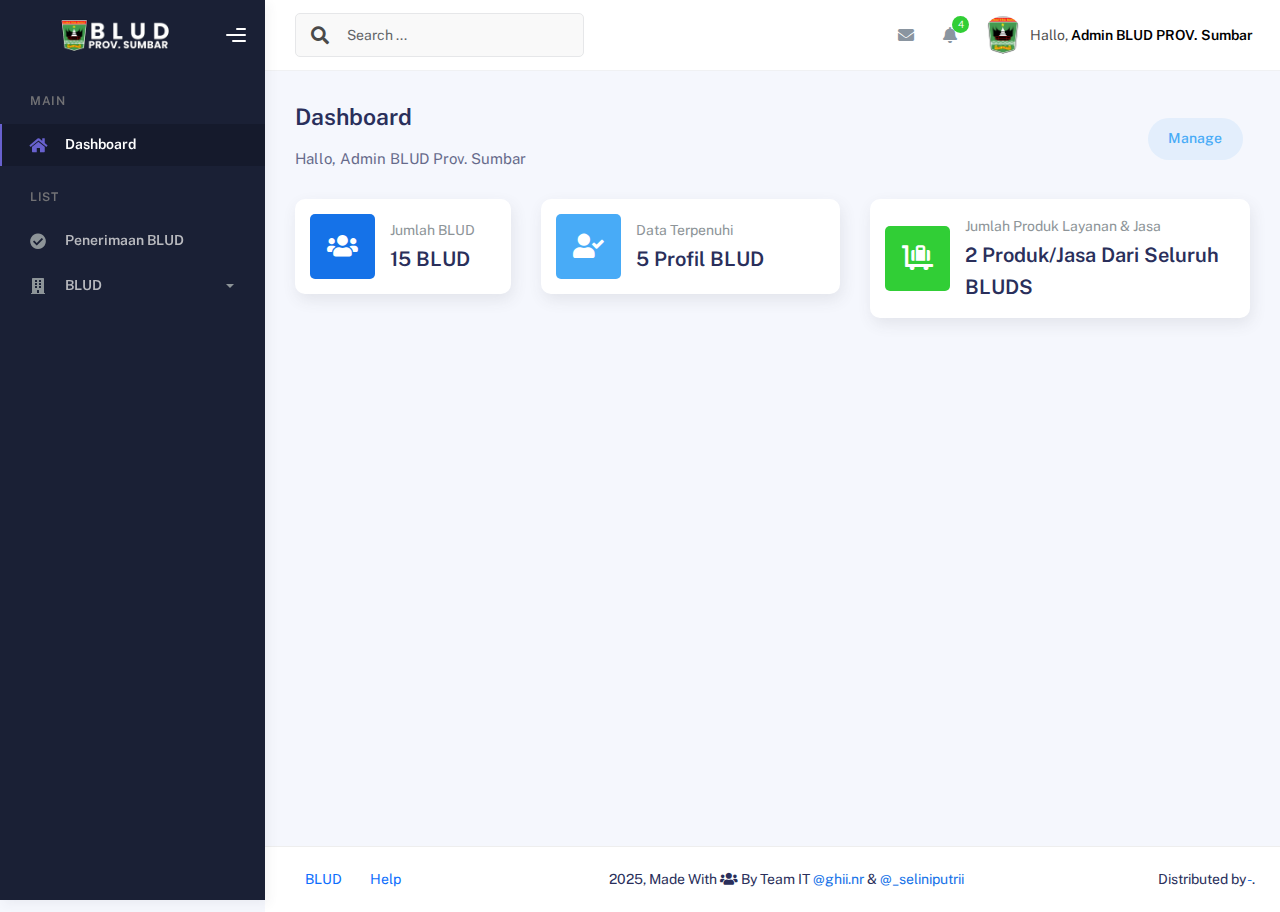
==== dashboard/index.html @ 41505d50 "Second" ====
<!DOCTYPE html>
<html lang="en">
  <head>
    <meta http-equiv="X-UA-Compatible" content="IE=edge" />
    <title>Dashboard - BLUD Provinsi. Sumatera Barat</title>
    <meta
      content="width=device-width, initial-scale=1.0, shrink-to-fit=no"
      name="viewport" />
    <link
      rel="icon"
      href="assets/img/kaiadmin/tuah_sakato.png"
      type="image/x-icon" />

    <!-- Fonts and icons -->
    <script src="assets/js/plugin/webfont/webfont.min.js"></script>
    <script>
      WebFont.load({
        google: { families: ["Public Sans:300,400,500,600,700"] },
        custom: {
          families: [
            "Font Awesome 5 Solid",
            "Font Awesome 5 Regular",
            "Font Awesome 5 Brands",
            "simple-line-icons",
          ],
          urls: ["assets/css/fonts.min.css"],
        },
        active: function () {
          sessionStorage.fonts = true;
        },
      });
    </script>

    <!-- CSS Files -->
    <link rel="stylesheet" href="assets/css/bootstrap.min.css" />
    <link rel="stylesheet" href="assets/css/plugins.min.css" />
    <link rel="stylesheet" href="assets/css/kaiadmin.min.css" />

    <!-- CSS Just for demo purpose, don't include it in your project -->
    <link rel="stylesheet" href="../assets/css/demo.css" />
  </head>
  <body>
    <div class="wrapper">
      <!-- Sidebar -->
      <div class="sidebar" data-background-color="dark">
        <div class="sidebar-logo">
          <!-- Logo Header -->
          <div class="logo-header" data-background-color="dark">
            <a href="index.html" class="logo">
              <img
                src="assets/img/kaiadmin/bludicon.png"
                alt="navbar brand"
                class="navbar-brand"
                height="45" />
            </a>
            <div class="nav-toggle">
              <button class="btn btn-toggle toggle-sidebar">
                <i class="gg-menu-right"></i>
              </button>
              <button class="btn btn-toggle sidenav-toggler">
                <i class="gg-menu-left"></i>
              </button>
            </div>
            <button class="topbar-toggler more">
              <i class="gg-more-vertical-alt"></i>
            </button>
          </div>
          <!-- End Logo Header -->
        </div>
        <div class="sidebar-wrapper scrollbar scrollbar-inner">
          <div class="sidebar-content">
            <ul class="nav nav-secondary">
              <li class="nav-section">
                <span class="sidebar-mini-icon">
                  <i class="fa fa-ellipsis-h"></i>
                </span>
                <h4 class="text-section">Main</h4>
              </li>
              <li class="nav-item active">
                <a href="index.html">
                  <i class="fas fa-home"></i>
                  <p>Dashboard</p>
                </a>
              </li>
              <!-- <li class="nav-item active">
                <a
                  data-bs-toggle="collapse"
                  href="#dashboard"
                  class="collapsed"
                  aria-expanded="false"
                >
                  <i class="fas fa-home"></i>
                  <p>Dashboard</p>
                  <span class="caret"></span>
                </a>
                <div class="collapse" id="dashboard">
                  <ul class="nav nav-collapse">
                    <li>
                      <a href="penerimaan.html">
                        <span class="sub-item">Dashboard 1</span>
                      </a>
                    </li>
                  </ul>
                </div>
              </li> -->
              <li class="nav-section">
                <span class="sidebar-mini-icon">
                  <i class="fa fa-ellipsis-h"></i>
                </span>
                <h4 class="text-section">List</h4>
              </li>
              <li class="nav-item">
                <a href="penerimaan.html">
                  <i class="fas fa-check-circle"></i>
                  <p>Penerimaan BLUD</p>
                </a>
              </li>
              <li class="nav-item">
                <a data-bs-toggle="collapse" href="#base">
                  <i class="fas fa-building"></i>
                  <p>BLUD</p>
                  <span class="caret"></span>
                </a>
                <div class="collapse" id="base">
                  <ul class="nav nav-collapse">
                    <li>
                      <a href="pengelolaan.html">
                        <span class="sub-item">Pengelolaan BLUD</span>
                      </a>
                    </li>
                    <li>
                      <a href="data.html">
                        <span class="sub-item">Data BLUD</span>
                      </a>
                    </li>
                  </ul>
                </div>
              </li>
            </ul>
          </div>
        </div>
      </div>
      <!-- End Sidebar -->

      <div class="main-panel">
        <div class="main-header">
          <div class="main-header-logo">
            <!-- Logo Header -->
            <div class="logo-header" data-background-color="dark">
              <a href="index.html" class="logo">
                <img
                  src="assets/img/kaiadmin/bludicon.png"
                  alt="navbar brand"
                  class="navbar-brand"
                  height="20" />
              </a>
              <div class="nav-toggle">
                <button class="btn btn-toggle toggle-sidebar">
                  <i class="gg-menu-right"></i>
                </button>
                <button class="btn btn-toggle sidenav-toggler">
                  <i class="gg-menu-left"></i>
                </button>
              </div>
              <button class="topbar-toggler more">
                <i class="gg-more-vertical-alt"></i>
              </button>
            </div>
            <!-- End Logo Header -->
          </div>
          <!-- Navbar Header -->
          <nav
            class="navbar navbar-header navbar-header-transparent navbar-expand-lg border-bottom">
            <div class="container-fluid">
              <nav
                class="navbar navbar-header-left navbar-expand-lg navbar-form nav-search p-0 d-none d-lg-flex">
                <div class="input-group">
                  <div class="input-group-prepend">
                    <button type="submit" class="btn btn-search pe-1">
                      <i class="fa fa-search search-icon"></i>
                    </button>
                  </div>
                  <input
                    type="text"
                    placeholder="Search ..."
                    class="form-control" />
                </div>
              </nav>

              <ul class="navbar-nav topbar-nav ms-md-auto align-items-center">
                <li
                  class="nav-item topbar-icon dropdown hidden-caret d-flex d-lg-none">
                  <a
                    class="nav-link dropdown-toggle"
                    data-bs-toggle="dropdown"
                    href="#"
                    role="button"
                    aria-expanded="false"
                    aria-haspopup="true">
                    <i class="fa fa-search"></i>
                  </a>
                  <ul class="dropdown-menu dropdown-search animated fadeIn">
                    <form class="navbar-left navbar-form nav-search">
                      <div class="input-group">
                        <input
                          type="text"
                          placeholder="Search ..."
                          class="form-control" />
                      </div>
                    </form>
                  </ul>
                </li>
                <li class="nav-item topbar-icon dropdown hidden-caret">
                  <a
                    class="nav-link dropdown-toggle"
                    href="#"
                    id="messageDropdown"
                    role="button"
                    data-bs-toggle="dropdown"
                    aria-haspopup="true"
                    aria-expanded="false">
                    <i class="fa fa-envelope"></i>
                  </a>
                  <ul
                    class="dropdown-menu messages-notif-box animated fadeIn"
                    aria-labelledby="messageDropdown">
                    <li>
                      <div
                        class="dropdown-title d-flex justify-content-between align-items-center">
                        Pesan
                        <a href="#" class="small">&#10004&#10004</a>
                      </div>
                    </li>
                    <li>
                      <div class="message-notif-scroll scrollbar-outer">
                        <div class="notif-center">
                          <a href="#">
                            <div class="notif-img">
                              <img
                                src="assets/img/Ghifari Noer Rahman.jpg"
                                alt="Img Profile" />
                            </div>
                            <div class="notif-content">
                              <span class="subject">Ghifari Noer Rahman</span>
                              <span class="block"> Dashboard sedang dalam pembuatan! </span>
                              <span class="time">1 menit yang lalu</span>
                            </div>
                          </a>
                        </div>
                      </div>
                    </li>
                    <li>
                      <a class="see-all" href="javascript:void(0);"
                        >Lihat semua pesan<i class="fa fa-angle-right"></i>
                      </a>
                    </li>
                  </ul>
                </li>
                <li class="nav-item topbar-icon dropdown hidden-caret">
                  <a
                    class="nav-link dropdown-toggle"
                    href="#"
                    id="notifDropdown"
                    role="button"
                    data-bs-toggle="dropdown"
                    aria-haspopup="true"
                    aria-expanded="false">
                    <i class="fa fa-bell"></i>
                    <span class="notification">4</span>
                  </a>
                  <ul
                    class="dropdown-menu notif-box animated fadeIn"
                    aria-labelledby="notifDropdown">
                    <li>
                      <div class="dropdown-title">
                        Anda memiliki 2 notifikasi baru
                      </div>
                    </li>
                    <li>
                      <div class="notif-scroll scrollbar-outer">
                        <div class="notif-center">
                          <a href="#">
                            <div class="notif-icon notif-primary">
                              <i class="fa fa-user-plus"></i>
                            </div>
                            <div class="notif-content">
                              <span class="block"> Pengguna baru terdaftar </span>
                              <span class="time">1 menit yang lalu</span>
                            </div>
                          </a>
                          <a href="#">
                            <div class="notif-icon notif-success">
                              <i class="fa fa-comment"></i>
                            </div>
                            <div class="notif-content">
                              <span class="block">
                                User Ghifari Noer Rahman mengomentari admin
                              </span>
                              <span class="time">3 menit yang lalu</span>
                            </div>
                          </a>
                        </div>
                      </div>
                    </li>
                    <li>
                      <a class="see-all" href="javascript:void(0);"
                        >Lihat semua notifikasi<i class="fa fa-angle-right"></i>
                      </a>
                    </li>
                  </ul>
                </li>

                <li class="nav-item topbar-user dropdown hidden-caret">
                  <a
                    class="dropdown-toggle profile-pic"
                    data-bs-toggle="dropdown"
                    href="#"
                    aria-expanded="false">
                    <div class="avatar-sm">
                      <img
                        src="assets/img/kaiadmin/tuah_sakato.png"
                        alt="..."
                        class="avatar-img rounded-circle" />
                    </div>
                    <span class="profile-username">
                      <span class="op-7">Hallo,</span>
                      <span class="fw-bold">Admin BLUD PROV. Sumbar</span>
                    </span>
                  </a>
                  <ul class="dropdown-menu dropdown-user animated fadeIn">
                    <div class="dropdown-user-scroll scrollbar-outer">
                      <li>
                        <div class="user-box">
                          <div class="avatar-lg">
                            <img
                              src="assets/img/kaiadmin/tuah_sakato.png"
                              alt="image profile"
                              class="avatar-img rounded" />
                          </div>
                          <div class="u-text">
                            <h4>BLUD PROV. Sumbar</h4>
                            <p class="text-muted">bludprovsumbar@example.com</p>
                            <a
                              href="profile.html"
                              class="btn btn-xs btn-secondary btn-sm"
                              >Lihat Profil</a
                            >
                          </div>
                        </div>
                      </li>
                      <li>
                        <div class="dropdown-divider"></div>
                        <a class="dropdown-item" href="#">Profil Saya</a>
                        <a class="dropdown-item" href="#">Kotak Masuk</a>
                        <div class="dropdown-divider"></div>
                        <a class="dropdown-item" href="#">Setinggan Akun</a>
                        <div class="dropdown-divider"></div>
                        <a class="dropdown-item" href="#">Keluar</a>
                      </li>
                    </div>
                  </ul>
                </li>
              </ul>
            </div>
          </nav>
          <!-- End Navbar -->
        </div>

        <div class="container">        
          <div class="page-inner">
            <div
              class="d-flex align-items-left align-items-md-center flex-column flex-md-row pt-2 pb-4">
              <div>
                <h3 class="fw-bold mb-3">Dashboard</h3>
                <h6 class="op-7 mb-2">Hallo, Admin BLUD Prov. Sumbar</h6>
              </div>
              <div class="ms-md-auto py-2 py-md-0">
                <a href="#" class="btn btn-label-info btn-round me-2">Manage</a>
              </div>
            </div>
            <div class="row">
              <div class="col-sm-6 col-md-3">
                <div class="card card-stats card-round">
                  <div class="card-body">
                    <div class="row align-items-center">
                      <div class="col-icon">
                        <div
                          class="icon-big text-center icon-primary bubble-shadow-small">
                          <i class="fas fa-users"></i>
                        </div>
                      </div>
                      <div class="col col-stats ms-3 ms-sm-0">
                        <div class="numbers">
                          <p class="card-category">Jumlah BLUD</p>
                          <h4 class="card-title">15 BLUD</h4>
                        </div>
                      </div>
                    </div>
                  </div>
                </div>
              </div>
              <div class="col-sm-7 col-md-4">
                <div class="card card-stats card-round">
                  <div class="card-body">
                    <div class="row align-items-center">
                      <div class="col-icon">
                        <div
                          class="icon-big text-center icon-info bubble-shadow-small">
                          <i class="fas fa-user-check"></i>
                        </div>
                      </div>
                      <div class="col col-stats ms-3 ms-sm-0">
                        <div class="numbers">
                          <p class="card-category">Data Terpenuhi</p>
                          <h4 class="card-title">5 Profil BLUD </h4>
                        </div>
                      </div>
                    </div>
                  </div>
                </div>
              </div>
              <div class="col-sm-8 col-md-5">
                <div class="card card-stats card-round">
                  <div class="card-body">
                    <div class="row align-items-center">
                      <div class="col-icon">
                        <div
                          class="icon-big text-center icon-success bubble-shadow-small">
                          <i class="fas fa-luggage-cart"></i>
                        </div>
                      </div>
                      <div class="col col-stats ms-3 ms-sm-0">
                        <div class="numbers">
                          <p class="card-category">Jumlah Produk Layanan & Jasa</p>
                          <h4 class="card-title">2 Produk/Jasa Dari Seluruh BLUDS</h4>
                        </div>
                      </div>
                    </div>
                  </div>
                </div>
              </div>
            </div>
          </div>
        </div>

        <footer class="footer">
          <div class="container-fluid d-flex justify-content-between">
            <nav class="pull-left">
              <ul class="nav">
                <li class="nav-item">
                  <a class="nav-link" href="#"> BLUD </a>
                </li>
                <li class="nav-item">
                  <a class="nav-link" href="#"> Help </a>
                </li>
              </ul>
            </nav>
            <div class="copyright">
              2025, Made With <i class="fa fa-users"></i> By Team IT
              <a href="#">@ghii.nr </a>&<a href="#"> @_seliniputrii</a>
            </div>
            <div>
              Distributed by
              <a target="_blank" href="#">-</a>.
            </div>
          </div>
        </footer>
      </div>
    </div>
    <!--   Core JS Files   -->
    <script src="assets/js/core/jquery-3.7.1.min.js"></script>
    <script src="assets/js/core/popper.min.js"></script>
    <script src="assets/js/core/bootstrap.min.js"></script>

    <!-- jQuery Scrollbar -->
    <script src="assets/js/plugin/jquery-scrollbar/jquery.scrollbar.min.js"></script>

    <!-- Datatables -->
    <script src="assets/js/plugin/datatables/datatables.min.js"></script>

    <!-- Bootstrap Notify -->
    <script src="assets/js/plugin/bootstrap-notify/bootstrap-notify.min.js"></script>

    <!-- Sweet Alert -->
    <script src="assets/js/plugin/sweetalert/sweetalert.min.js"></script>

    <!-- Kaiadmin JS -->
    <script src="assets/js/kaiadmin.min.js"></script>

    <script>
      $(document).ready(function () {
        $("#basic-datatables").DataTable({});

        $("#multi-filter-select").DataTable({
          pageLength: 5,
          initComplete: function () {
            this.api()
              .columns()
              .every(function () {
                var column = this;
                var select = $(
                  '<select class="form-select"><option value=""></option></select>'
                )
                  .appendTo($(column.footer()).empty())
                  .on("change", function () {
                    var val = $.fn.dataTable.util.escapeRegex($(this).val());

                    column
                      .search(val ? "^" + val + "$" : "", true, false)
                      .draw();
                  });

                column
                  .data()
                  .unique()
                  .sort()
                  .each(function (d, j) {
                    select.append(
                      '<option value="' + d + '">' + d + "</option>"
                    );
                  });
              });
          },
        });

        // Add Row
        $("#add-row").DataTable({
          pageLength: 5,
        });

        var action =
          '<td> <div class="form-button-action"> <button type="button" data-bs-toggle="tooltip" title="" class="btn btn-link btn-primary btn-lg" data-original-title="Edit Task"> <i class="fa fa-edit"></i> </button> <button type="button" data-bs-toggle="tooltip" title="" class="btn btn-link btn-danger" data-original-title="Remove"> <i class="fa fa-times"></i> </button> </div> </td>';

        $("#addRowButton").click(function () {
          $("#add-row")
            .dataTable()
            .fnAddData([
              $("#addName").val(),
              $("#addPosition").val(),
              $("#addOffice").val(),
              action,
            ]);
          $("#addRowModal").modal("hide");
        });
      });
    </script>
  </body>
</html>
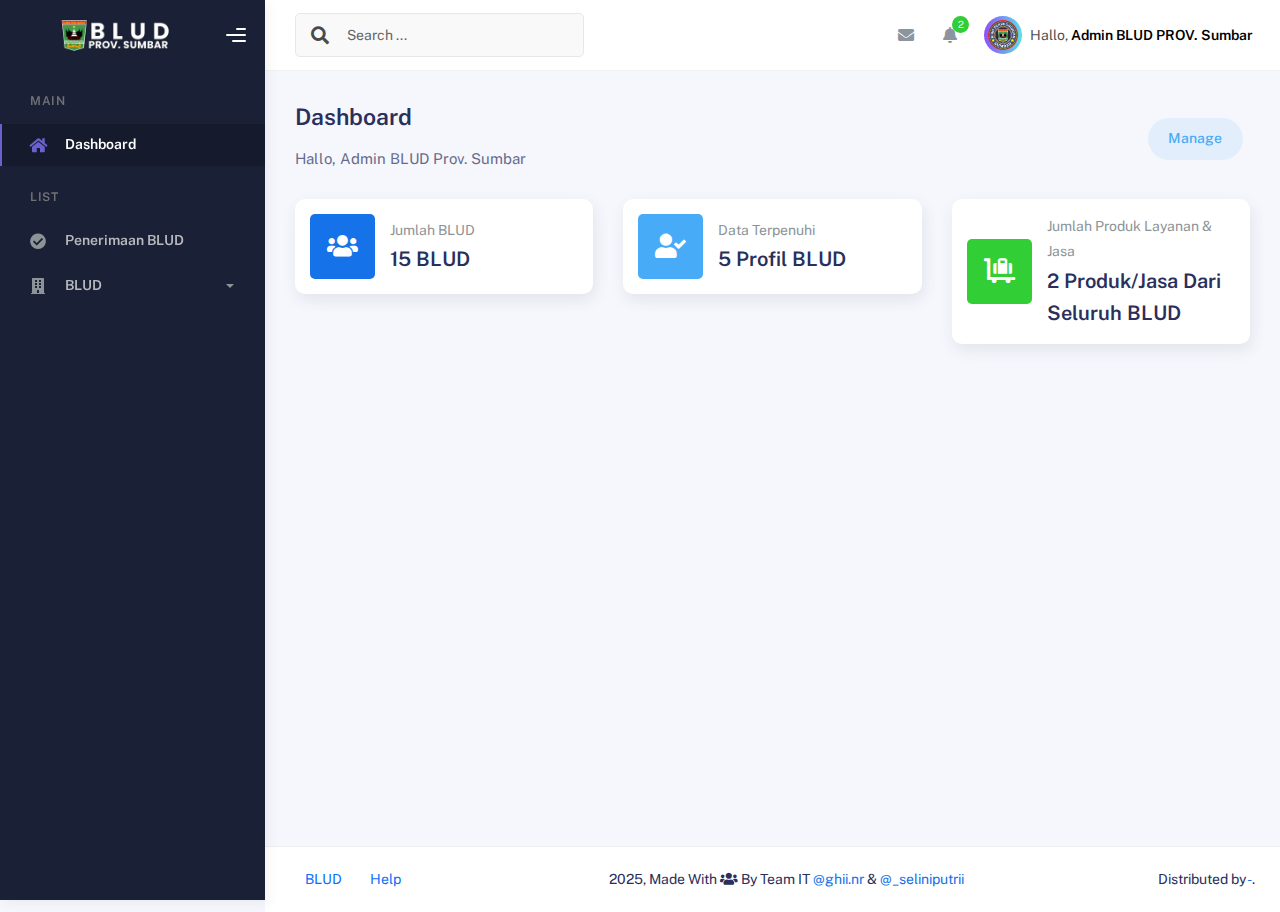
==== commit 9ab554cb: "UP 2" ====
--- a/dashboard/index.html
+++ b/dashboard/index.html
@@ -8,7 +8,7 @@
       name="viewport" />
     <link
       rel="icon"
-      href="assets/img/kaiadmin/tuah_sakato.png"
+      href="assets/img/bludadmin/tuah_sakato.png"
       type="image/x-icon" />
 
     <!-- Fonts and icons -->
@@ -48,7 +48,7 @@
           <div class="logo-header" data-background-color="dark">
             <a href="index.html" class="logo">
               <img
-                src="assets/img/kaiadmin/bludicon.png"
+                src="assets/img/bludadmin/bludicon.png"
                 alt="navbar brand"
                 class="navbar-brand"
                 height="45" />
@@ -149,7 +149,7 @@
             <div class="logo-header" data-background-color="dark">
               <a href="index.html" class="logo">
                 <img
-                  src="assets/img/kaiadmin/bludicon.png"
+                  src="assets/img/bludadmin/bludicon.png"
                   alt="navbar brand"
                   class="navbar-brand"
                   height="20" />
@@ -228,7 +228,7 @@
                       <div
                         class="dropdown-title d-flex justify-content-between align-items-center">
                         Pesan
-                        <a href="#" class="small">&#10004&#10004</a>
+                        <a href="#" class="small"></a>
                       </div>
                     </li>
                     <li>
@@ -237,12 +237,12 @@
                           <a href="#">
                             <div class="notif-img">
                               <img
-                                src="assets/img/Ghifari Noer Rahman.jpg"
+                                src="assets/img/user.png"
                                 alt="Img Profile" />
                             </div>
                             <div class="notif-content">
-                              <span class="subject">Ghifari Noer Rahman</span>
-                              <span class="block"> Dashboard sedang dalam pembuatan! </span>
+                              <span class="subject">User</span>
+                              <span class="block"> Dashboard Aktif ! </span>
                               <span class="time">1 menit yang lalu</span>
                             </div>
                           </a>
@@ -266,7 +266,7 @@
                     aria-haspopup="true"
                     aria-expanded="false">
                     <i class="fa fa-bell"></i>
-                    <span class="notification">4</span>
+                    <span class="notification">2</span>
                   </a>
                   <ul
                     class="dropdown-menu notif-box animated fadeIn"
@@ -284,7 +284,9 @@
                               <i class="fa fa-user-plus"></i>
                             </div>
                             <div class="notif-content">
-                              <span class="block"> Pengguna baru terdaftar </span>
+                              <span class="block">
+                                Pengguna baru terdaftar
+                              </span>
                               <span class="time">1 menit yang lalu</span>
                             </div>
                           </a>
@@ -294,7 +296,7 @@
                             </div>
                             <div class="notif-content">
                               <span class="block">
-                                User Ghifari Noer Rahman mengomentari admin
+                                User mengomentari admin
                               </span>
                               <span class="time">3 menit yang lalu</span>
                             </div>
@@ -318,7 +320,7 @@
                     aria-expanded="false">
                     <div class="avatar-sm">
                       <img
-                        src="assets/img/kaiadmin/tuah_sakato.png"
+                        src="assets/img/biroperek.jpg"
                         alt="..."
                         class="avatar-img rounded-circle" />
                     </div>
@@ -333,7 +335,7 @@
                         <div class="user-box">
                           <div class="avatar-lg">
                             <img
-                              src="assets/img/kaiadmin/tuah_sakato.png"
+                              src="assets/img/biroperek.jpg"
                               alt="image profile"
                               class="avatar-img rounded" />
                           </div>
@@ -355,7 +357,7 @@
                         <div class="dropdown-divider"></div>
                         <a class="dropdown-item" href="#">Setinggan Akun</a>
                         <div class="dropdown-divider"></div>
-                        <a class="dropdown-item" href="#">Keluar</a>
+                        <a class="dropdown-item" href="../index.html">Kembali Ke Halaman Utama</a>
                       </li>
                     </div>
                   </ul>
@@ -366,7 +368,7 @@
           <!-- End Navbar -->
         </div>
 
-        <div class="container">        
+        <div class="container">
           <div class="page-inner">
             <div
               class="d-flex align-items-left align-items-md-center flex-column flex-md-row pt-2 pb-4">
@@ -379,7 +381,7 @@
               </div>
             </div>
             <div class="row">
-              <div class="col-sm-6 col-md-3">
+              <div class="col-sm-8 col-md-4">
                 <div class="card card-stats card-round">
                   <div class="card-body">
                     <div class="row align-items-center">
@@ -399,7 +401,7 @@
                   </div>
                 </div>
               </div>
-              <div class="col-sm-7 col-md-4">
+              <div class="col-sm-8 col-md-4">
                 <div class="card card-stats card-round">
                   <div class="card-body">
                     <div class="row align-items-center">
@@ -412,14 +414,14 @@
                       <div class="col col-stats ms-3 ms-sm-0">
                         <div class="numbers">
                           <p class="card-category">Data Terpenuhi</p>
-                          <h4 class="card-title">5 Profil BLUD </h4>
+                          <h4 class="card-title">5 Profil BLUD</h4>
                         </div>
                       </div>
                     </div>
                   </div>
                 </div>
               </div>
-              <div class="col-sm-8 col-md-5">
+              <div class="col-sm-8 col-md-4">
                 <div class="card card-stats card-round">
                   <div class="card-body">
                     <div class="row align-items-center">
@@ -431,8 +433,12 @@
                       </div>
                       <div class="col col-stats ms-3 ms-sm-0">
                         <div class="numbers">
-                          <p class="card-category">Jumlah Produk Layanan & Jasa</p>
-                          <h4 class="card-title">2 Produk/Jasa Dari Seluruh BLUDS</h4>
+                          <p class="card-category">
+                            Jumlah Produk Layanan & Jasa
+                          </p>
+                          <h4 class="card-title">
+                            2 Produk/Jasa Dari Seluruh BLUD
+                          </h4>
                         </div>
                       </div>
                     </div>
